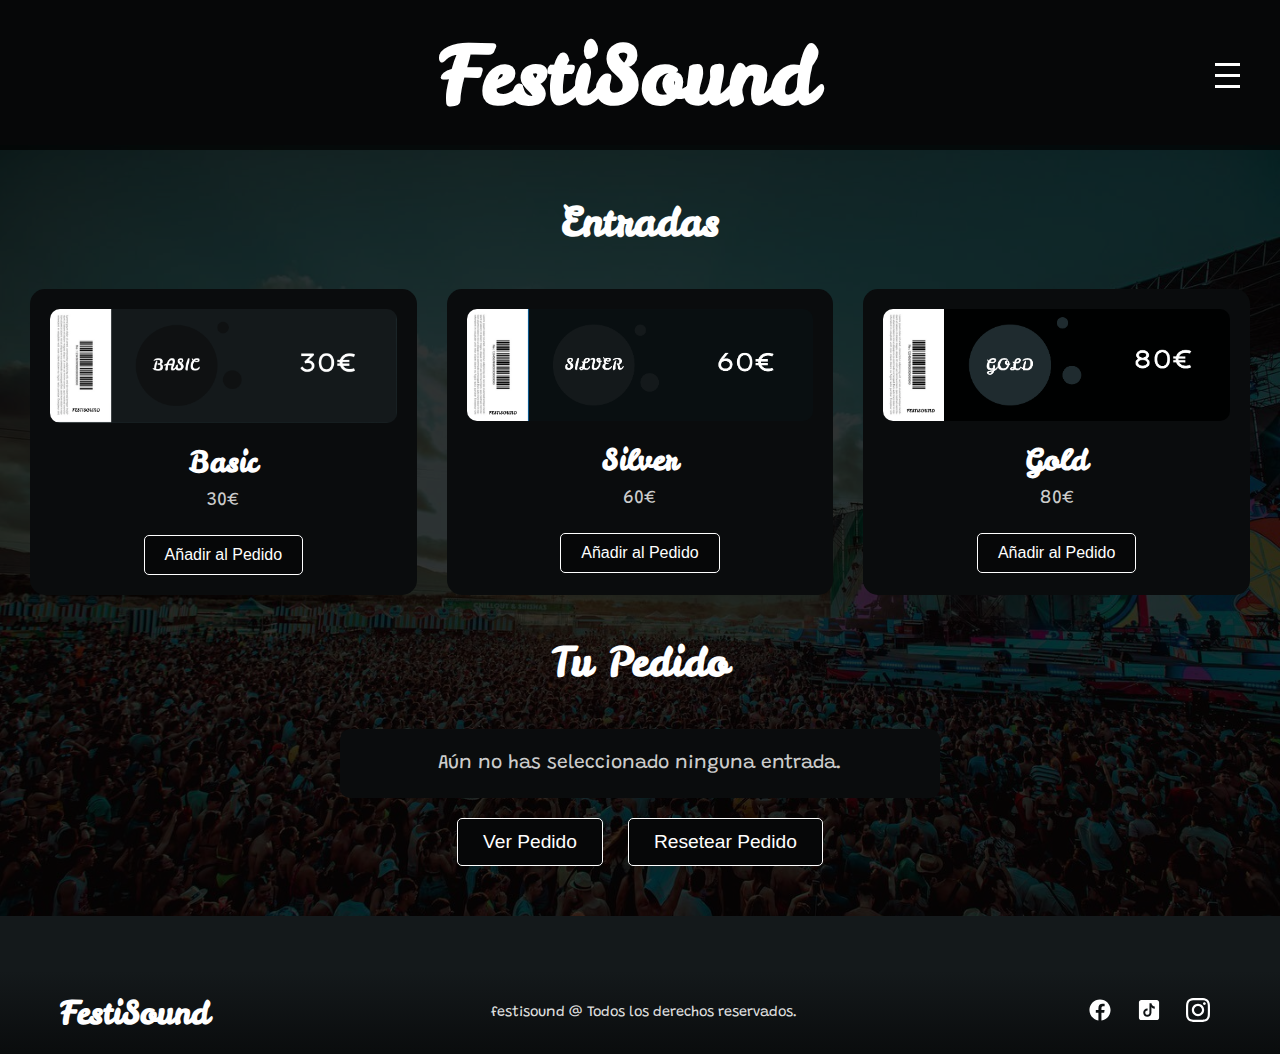
==== shopping.html @ 94476633 "finalizacion web" ====
<!DOCTYPE html>
<html lang="es">
<head>
    <meta charset="UTF-8">
    <meta name="viewport" content="width=device-width, initial-scale=1.0">
    <title>Compra de Entradas - Festisound Córdoba</title>
    <link rel="stylesheet" href="styles.css">
</head>
<body>
    <div class="container">
        <header>
            <nav>
                <div class="logo">
                    <h1>FestiSound</h1>
                </div>
                <div class="menu-toggle" id="mobile-menu">
                    <span class="bar"></span>
                    <span class="bar"></span>
                    <span class="bar"></span>
                </div>
                <ul class="nav-menu">
                    <li><a href="index.html">INICIO</a></li>
                    <li><a href="#artistas">ARTISTAS</a></li>
                    <li><a href="#info">INFORMACIÓN</a></li>
                    <li><a href="shopping.html">ENTRADAS</a></li>
                </ul>
            </nav>
        </header>

        <main style="margin-top: 200px;"> 
          <section class="tickets-order-section">
            <h2>Entradas</h2>
            <div class="ticket-container">
                <div class="ticket">
                    <img src="assets/1.png" alt="Basic Ticket" class="ticket-image">
                    <div class="ticket-info">
                        <h3>Basic</h3>
                        <p>30€</p>
                    </div>
                    <button class="add-to-order" data-ticket="Basic" data-price="30">Añadir al Pedido</button>
                </div>
                <div class="ticket">
                    <img src="assets/2.png" alt="Silver Ticket" class="ticket-image">
                    <div class="ticket-info">
                        <h3>Silver</h3>
                        <p>60€</p>
                    </div>
                    <button class="add-to-order" data-ticket="Silver" data-price="60">Añadir al Pedido</button>
                </div>
                <div class="ticket">
                    <img src="assets/3.png" alt="Gold Ticket" class="ticket-image">
                    <div class="ticket-info">
                        <h3>Gold</h3>
                        <p>80€</p>
                    </div>
                    <button class="add-to-order" data-ticket="Gold" data-price="80">Añadir al Pedido</button>
                </div>
            </div>
        
            <h2>Tu Pedido</h2>
            <div id="order-summary">
                <p>Aún no has seleccionado ninguna entrada.</p>
            </div>
            <div class="order-buttons">
                <button id="view-order" class="btn">Ver Pedido</button>
                <button id="reset-order" class="btn">Resetear Pedido</button>
            </div>
        </section>
        
        
      
        </main>
    </div>

    <footer class="footer">
        <div class="footer-content">
            <div class="footer-logo">
                <h2>FestiSound</h2>
            </div>
            <div class="footer-info">
                <p>festisound @ Todos los derechos reservados.</p>
            </div>
            <div class="footer-social">
                <a href="#"><img src="/assets/facebook.svg" alt="Facebook"></a>
                <a href="#"><img src="/assets/tiktok.svg" alt="TikTok"></a>
                <a href="#"><img src="/assets/instagram.svg" alt="Instagram"></a>
            </div>
        </div>
    </footer>

    <script src="script.js"></script>
    <script>

    </script>
</body>
</html>
---- styles.css ----
@import url('https://fonts.googleapis.com/css2?family=Leckerli+One&display=swap');
@import url('https://fonts.googleapis.com/css2?family=Dosis:wght@200..800&family=Grandstander:ital,wght@0,100..900;1,100..900&display=swap');

* {
  margin: 0;
  padding: 0;
  box-sizing: border-box;
}

body {
  font-family: 'Grandstander', sans-serif;
  background-color: #111;
  color: #fff;
  display: flex;
  flex-direction: column;
  height: 100%;
}

header {
  display: flex;
  justify-content: center;
  position: absolute;
  height: 150px;
  width: 100%;
  top: 0;
  left: 0;
  z-index: 100;
  background-color: rgba(0, 0, 0, 0.7);
  padding: 10px 0;
}

nav {
  display: flex;
  justify-content: space-between;
  align-items: center;
  width: 100%;
  padding: 0 40px;
  position: relative;
}

.logo {
  flex: 1;
  display: flex;
  justify-content: center;
}

.logo h1 {
  font-family: 'Leckerli One', sans-serif;
  font-size: 5rem;
  color: #fff;
}


.logo span {
  font-size: 1.2rem;
  color: #ddd;
  letter-spacing: 2px;
  text-transform: uppercase;
}

@media (max-width: 768px) {
  .logo h1 {
    font-size: 2rem;
  }
}

.menu-toggle {
  display: flex;
  flex-direction: column;
  cursor: pointer;
}

.menu-toggle .bar {
  height: 3px;
  width: 25px;
  background-color: #fff;
  margin: 4px 0;
}

.nav-menu {
  display: none;
  flex-direction: column;
  list-style: none;
  width: 100%;
  background-color: rgba(0, 0, 0, 0.8);
  position: absolute;
  top: 140px;
  left: 0;
  padding: 20px 0;
}

@media (max-width: 768px) {
  .nav-menu {
    display: none;
    flex-direction: column;
    list-style: none;
    width: 100%;
    background-color: rgba(0, 0, 0, 0.8);
    position: absolute;
    top: 140px;
    left: 0;
    padding: 20px 0;
  }
}

.nav-menu.active {
  display: flex;
}

.nav-menu li {
  text-align: center;
  font-family: 'Grandstander';
  margin: 15px 0;
}

.nav-menu a {
  text-decoration: none;
  color: #fff;
  font-size: 1.2rem;
  transition: color 0.3s;
  position: relative;
}

.nav-menu a:hover {
  color: #40e783;
}

.nav-menu a::after {
  position: absolute;
  content: "";
  background-color: #40e783;
  height: 3px;
  width: 100%;
  bottom: -5px;
  left: 0;
  scale: 0;
  transform-origin: left;
  transition: all 0.4s;
  -webkit-transition: all 0.4s;
  -moz-transition: all 0.4s;
  -ms-transition: all 0.4s;
  -o-transition: all 0.4s;
}

.nav-menu a:hover::after {
  scale: 1;
}

.hero {
  height: 80vh;
  background-image: url('assets/image.jpg');
  background-size: cover;
  background-position: center;
  display: flex;
  justify-content: center;
  align-items: center;
  position: relative;
}

.hero::before {
  content: '';
  position: absolute;
  top: 0;
  left: 0;
  width: 100%;
  height: 100%;
  background: rgba(0, 0, 0, 0.5);
}

.hero-content {
  text-align: center;
  z-index: 1;
  margin-bottom: 20px;
  display: flex;
  flex-direction: column;
  align-items: center;
}

.hero-title {
    font-family: 'Leckerli One', sans-serif;
    font-size: 10rem;
    color: #fff;
    margin-bottom: 20px;
}

.hero-title img {
  width: 100%;
}

@media (max-width:768px) {
  .hero-title img {
    display: none;
  }
}

.hero-logo {
    max-width: 100%;
    height: auto;
    margin-bottom: 20px;
}

.cta-btn {
  background-color: #13181a;
  border-radius: 45px;
  padding: 15px 30px;
  border: none;
  color: #fff;
  font-size: 1.2rem;
  cursor: pointer;
  transition: background-color 0.5s;
}

.cta-btn:hover {
  background-color: #182e2e;
}

h1 {
  font-family: 'Leckerli One';
  text-align: center;
  padding: 50px;
}

.artists-section {
  text-align: center;
  padding: 40px 20px;
  background-color: #0a0c0d;
  color: #fff;
}

.artists-section h2 {
  font-family: 'Leckerli One', cursive;
  font-size: 4rem;
  margin-bottom: 20px;
}

.artists-container {
  display: grid;
  grid-template-columns: repeat(auto-fit, minmax(200px, 1fr));
  padding: 50px;
}

.artist-card {
  background-color: #1a1a1a;
  border-radius: 10px;
  overflow: hidden;
  width: 100%;
  text-align: center;
  transition: transform 0.3s ease;
  max-width: 350px;
  margin: 0 auto;
}

.artist-card:hover {
  transform: translateY(-5px);
}

.artist-card img {
  width: 100%;
  height: auto;
  border-radius: 5px;
}

.artist-card h3 {
  font-family: 'Leckerli One', cursive;
  font-size: 1.8rem;
  margin-top: 8px;
  color: #fff;
  padding-bottom: 15px;
}

.artists-subtitle {
  font-family: 'Grandstander', cursive;
  font-size: 1.3rem;
  color: #ccc;
  margin-top: 15px;
  padding: 30px;
}

@media (max-width: 768px) {
  .artists-section h2 {
    font-size: 1.8rem;
  }

  .artist-card h3 {
    font-size: 1.6rem;
  }

  .artist-card {
    max-width: 80%;
    margin-top: 20px;
    margin-bottom: 20px;
  }
}

.info-section {
  padding: 100px;
  background-color: #14191b;
  color: #fff;
}

.info-container {
  display: flex;
  justify-content: space-between;
  align-items: center;
  max-width: 1200px;
  margin: 0 auto;
  gap: 20px;
}

.info-image img {
  width: 100%;
  height: auto;
  border-radius: 10px;
  max-width: 500px;
}

.info-content {
  max-width: 600px;
}

.info-content h2 {
  font-family: 'Leckerli One', cursive;
  font-size: 2.5rem;
  margin-bottom: 20px;
}

.info-content p {
  font-family: sans-serif;
  font-size: 1rem;
  line-height: 1.6;
  color: #ccc;
}

@media (max-width: 768px) {
  .info-container {
    flex-direction: column;
    text-align: center;
  }

  .info-image {
    margin-bottom: 20px;
  }

  .info-content h2 {
    font-size: 2rem;
  }

  .info-content p {
    font-size: 0.9rem;
  }
}

.footer {
  background: linear-gradient(to top, #0a0c0d, #14191b);
  padding: 20px 0;
  text-align: center;
}

.footer-content {
  display: flex;
  justify-content: space-between;
  align-items: center;
  max-width: 1200px;
  margin: 0 auto;
  padding: 0 20px;
}

.footer-logo h2 {
  font-family: 'Leckerli One', cursive;
  color: #fff;
  font-size: 2rem;
}

.footer-info p {
  color: #ddd;
  font-size: 0.9rem;
}

.footer-social a {
  margin: 0 10px;
}

.footer-social img {
  width: 24px;
  height: 24px;
  transition: transform 0.3s ease;
}

.footer-social img:hover {
  transform: scale(1.5);
}

img {
  color: #fff;
}

@media (max-width: 768px) {
  .footer-content {
      flex-direction: column;
  }
  
  .footer-logo,
  .footer-info,
  .footer-social {
      margin-bottom: 10px;
  }
}

html, body {
    height: 100%;
}

body {
    display: flex;
    flex-direction: column;
}

.container {
    flex: 1;
    background-color: #14191b;
}

.tickets-order-section {
  text-align: center;
  padding: 50px 30px;
  background-image: url('assets/image.jpg');
  background-size: cover;
  background-position: center;
  background-blend-mode: overlay;
  background-color: rgba(0, 0, 0, 0.8);
  color: #fff;
  position: relative;
  top: -55px; /* Mover la sección hacia arriba */
}

.tickets-order-section h2 {
  font-family: 'Leckerli One', cursive;
  font-size: 2.5rem;
  margin-bottom: 40px;
}

.ticket-container {
  display: grid;
  grid-template-columns: repeat(auto-fit, minmax(250px, 1fr));
  gap: 30px;
  margin-bottom: 40px;
}

.ticket {
  background-color: #0a0c0d;
  border-radius: 15px;
  text-align: center;
  padding: 20px;
  transition: transform 0.3s ease;
}

.ticket:hover {
  transform: translateY(-10px);
}

.ticket-image {
  width: 100%;
  border-radius: 10px;
  margin-bottom: 15px;
}

.ticket-info h3 {
  font-family: 'Leckerli One', cursive;
  font-size: 1.8rem;
  color: #fff;
}

.ticket-info p {
  font-size: 1.2rem;
  color: #ccc;
  margin: 10px 0;
}

.add-to-order {
  padding: 10px 20px;
  background-color: #060708;
  color: #fff;
  border: 1px solid white;
  border-radius: 5px;
  font-size: 1rem;
  cursor: pointer;
  margin-top: 15px;
  transition: background-color 0.3s ease;
}

.add-to-order:hover {
  background-color: #252c30;
}

#order-summary {
  font-size: 1.2rem;
  background-color: #0a0c0d;
  padding: 25px;
  border-radius: 10px;
  margin-bottom: 30px;
  max-width: 600px;
  margin: 0 auto;
  color: #ccc;
}

.order-buttons {
  display: flex;
  justify-content: center;
  gap: 25px;
  margin-top: 20px;
}

.btn {
  padding: 12px 25px;
  background-color: #060708;
  color: #fff;
  border: 1px solid white;
  border-radius: 5px;
  font-size: 1.2rem;
  cursor: pointer;
  transition: background-color 0.3s ease;
}

.btn:hover {
  background-color: #252c30;
}

@media (max-width: 768px) {
  .tickets-order-section h2 {
      font-size: 2rem;
  }

  .ticket-info h3 {
      font-size: 1.5rem;
  }

  .ticket-container {
      grid-template-columns: repeat(auto-fit, minmax(200px, 1fr));
  }

  #order-summary {
      font-size: 1rem;
      padding: 15px;
  }

  .btn {
      font-size: 1rem;
      padding: 8px 15px;
  }

  .order-buttons {
      gap: 15px;
  }
}
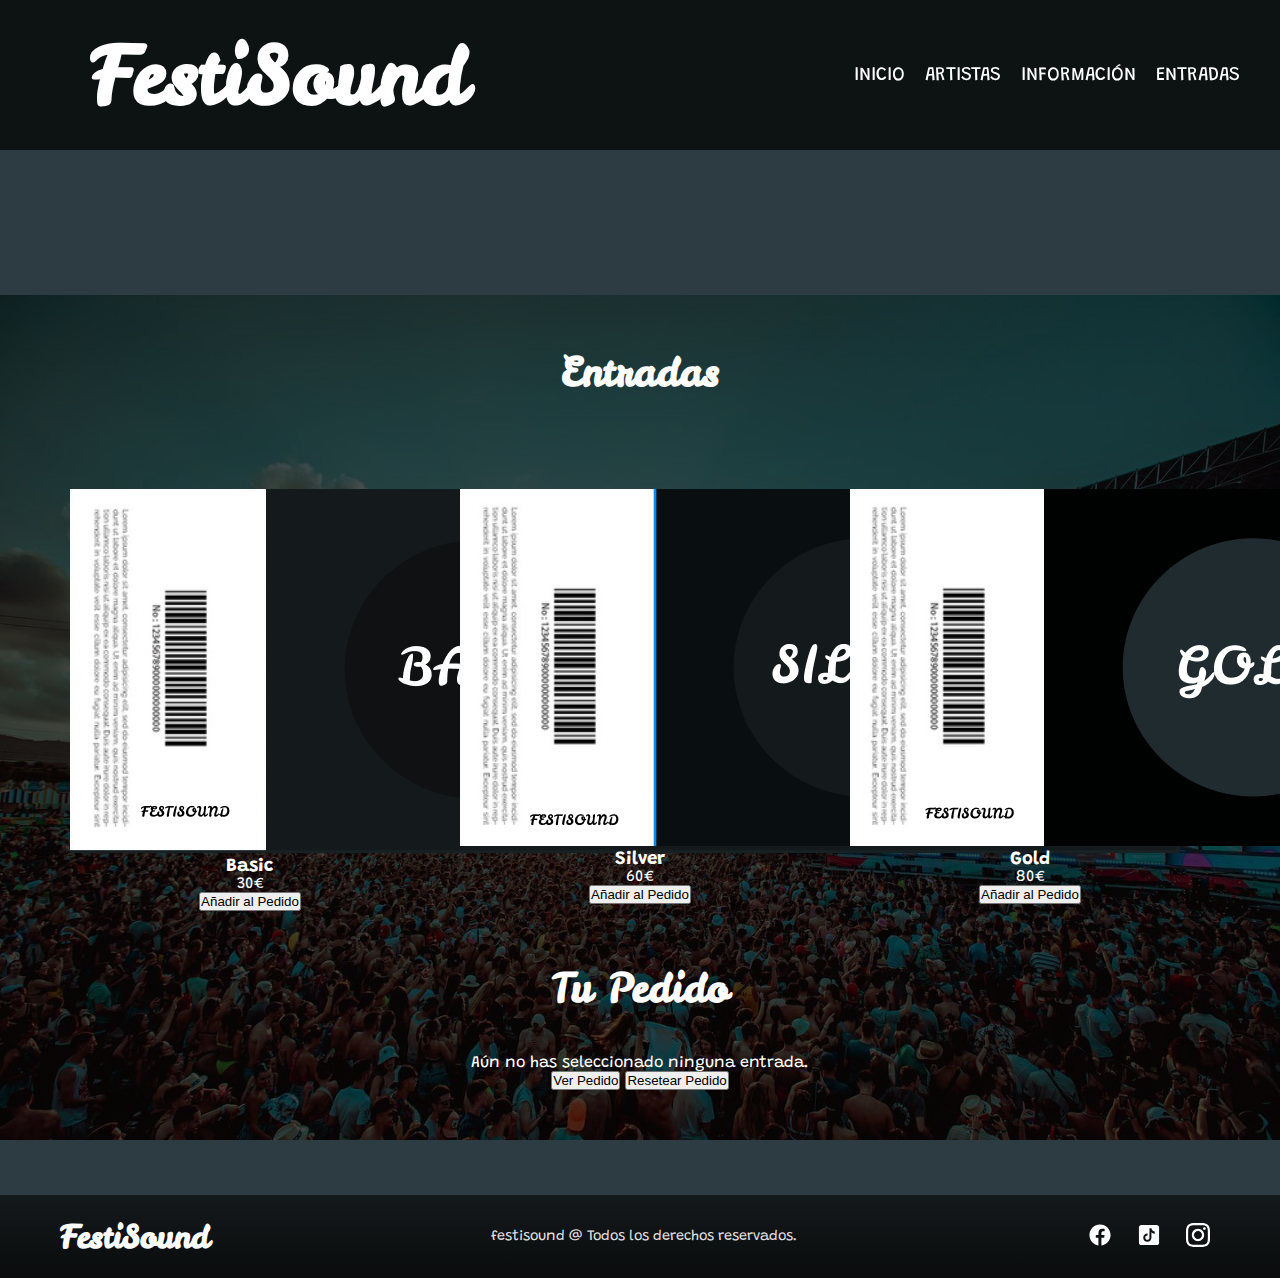
==== commit bb73f7ba: "mejoras realizadas" ====
--- a/shopping.html
+++ b/shopping.html
@@ -20,15 +20,15 @@
                 </div>
                 <ul class="nav-menu">
                     <li><a href="index.html">INICIO</a></li>
-                    <li><a href="#artistas">ARTISTAS</a></li>
-                    <li><a href="#info">INFORMACIÓN</a></li>
+                    <li><a href="index.html#artistas">ARTISTAS</a></li>
+                    <li><a href="index.html#info">INFORMACIÓN</a></li>
                     <li><a href="shopping.html">ENTRADAS</a></li>
                 </ul>
             </nav>
         </header>
 
         <main style="margin-top: 200px;"> 
-          <section class="tickets-order-section">
+            <section class="tickets-order-section">
             <h2>Entradas</h2>
             <div class="ticket-container">
                 <div class="ticket">
@@ -67,8 +67,6 @@
             </div>
         </section>
         
-        
-      
         </main>
     </div>
 
--- a/styles.css
+++ b/styles.css
@@ -1,5 +1,22 @@
 @import url('https://fonts.googleapis.com/css2?family=Leckerli+One&display=swap');
 @import url('https://fonts.googleapis.com/css2?family=Dosis:wght@200..800&family=Grandstander:ital,wght@0,100..900;1,100..900&display=swap');
+
+:root {
+  --background-color: #2c3c42;
+  --primary-color: #fff;
+  --secondary-color: #ddd;
+  --accent-color: #40e783;
+  --overlay-color: rgba(0, 0, 0, 0.7);
+  --card-background: #1a1a1a;
+  --header-height: 150px;
+  --font-family-main: 'Grandstander', sans-serif;
+  --font-family-heading: 'Leckerli One', cursive;
+  --font-size-title: 5rem;
+  --font-size-subtitle: 1.2rem;
+  --font-size-body: 1rem;
+  --padding-section: 50px;
+  --padding-container: 20px;
+}
 
 * {
   margin: 0;
@@ -7,27 +24,30 @@
   box-sizing: border-box;
 }
 
-body {
-  font-family: 'Grandstander', sans-serif;
-  background-color: #111;
-  color: #fff;
-  display: flex;
-  flex-direction: column;
-  height: 100%;
-}
-
 header {
   display: flex;
   justify-content: center;
-  position: absolute;
-  height: 150px;
+  position: fixed; /* Cambiado a fixed para que siga el scroll */
+  height: var(--header-height);
   width: 100%;
   top: 0;
   left: 0;
   z-index: 100;
-  background-color: rgba(0, 0, 0, 0.7);
+  background-color: var(--overlay-color);
   padding: 10px 0;
 }
+
+/* Ajusta el espacio del contenido principal para evitar que el header cubra el contenido */
+body {
+  padding-top: var(--header-height); /* Empuja el contenido hacia abajo */
+  font-family: var(--font-family-main);
+  background-color: var(--background-color);
+  color: var(--primary-color);
+  display: flex;
+  flex-direction: column;
+  height: 100%;
+}
+
 
 nav {
   display: flex;
@@ -39,57 +59,61 @@
 }
 
 .logo {
-  flex: 1;
+  /* flex: 1; */
   display: flex;
   justify-content: center;
 }
 
 .logo h1 {
-  font-family: 'Leckerli One', sans-serif;
-  font-size: 5rem;
-  color: #fff;
-}
-
+  font-family: var(--font-family-heading);
+  font-size: var(--font-size-title);
+  color: var(--primary-color);
+}
 
 .logo span {
-  font-size: 1.2rem;
-  color: #ddd;
+  font-size: var(--font-size-subtitle);
+  color: var(--secondary-color);
   letter-spacing: 2px;
   text-transform: uppercase;
 }
 
-@media (max-width: 768px) {
-  .logo h1 {
-    font-size: 2rem;
-  }
-}
-
 .menu-toggle {
   display: flex;
   flex-direction: column;
   cursor: pointer;
 }
 
-.menu-toggle .bar {
-  height: 3px;
-  width: 25px;
-  background-color: #fff;
-  margin: 4px 0;
-}
+
 
 .nav-menu {
-  display: none;
-  flex-direction: column;
   list-style: none;
-  width: 100%;
-  background-color: rgba(0, 0, 0, 0.8);
-  position: absolute;
-  top: 140px;
-  left: 0;
-  padding: 20px 0;
-}
-
-@media (max-width: 768px) {
+  display: flex;
+  gap: 20px;
+}
+
+@media (max-width:1024px) {
+  .logo h1 {
+    font-family: var(--font-family-heading);
+    font-size: 50px;
+    color: var(--primary-color);
+  }
+}
+
+@media (max-width:768px) {
+
+  .logo h1 {
+    font-family: var(--font-family-heading);
+    font-size: 40px;
+    color: var(--primary-color);
+  }
+
+  .menu-toggle .bar {
+    height: 3px;
+    width: 25px;
+    background-color: var(--primary-color);
+    margin: 4px 0;
+  }
+
   .nav-menu {
     display: none;
     flex-direction: column;
@@ -97,9 +121,10 @@
     width: 100%;
     background-color: rgba(0, 0, 0, 0.8);
     position: absolute;
-    top: 140px;
+    top: 108%;
     left: 0;
     padding: 20px 0;
+    z-index: 99;
   }
 }
 
@@ -109,26 +134,26 @@
 
 .nav-menu li {
   text-align: center;
-  font-family: 'Grandstander';
+  font-family: var(--font-family-main);
   margin: 15px 0;
 }
 
 .nav-menu a {
   text-decoration: none;
-  color: #fff;
-  font-size: 1.2rem;
+  color: var(--primary-color);
+  font-size: var(--font-size-subtitle);
   transition: color 0.3s;
   position: relative;
 }
 
 .nav-menu a:hover {
-  color: #40e783;
+  color: var(--accent-color);
 }
 
 .nav-menu a::after {
   position: absolute;
   content: "";
-  background-color: #40e783;
+  background-color: var(--accent-color);
   height: 3px;
   width: 100%;
   bottom: -5px;
@@ -136,10 +161,6 @@
   scale: 0;
   transform-origin: left;
   transition: all 0.4s;
-  -webkit-transition: all 0.4s;
-  -moz-transition: all 0.4s;
-  -ms-transition: all 0.4s;
-  -o-transition: all 0.4s;
 }
 
 .nav-menu a:hover::after {
@@ -147,7 +168,7 @@
 }
 
 .hero {
-  height: 80vh;
+  height: 110vh;
   background-image: url('assets/image.jpg');
   background-size: cover;
   background-position: center;
@@ -177,58 +198,51 @@
 }
 
 .hero-title {
-    font-family: 'Leckerli One', sans-serif;
-    font-size: 10rem;
-    color: #fff;
-    margin-bottom: 20px;
-}
-
-.hero-title img {
-  width: 100%;
-}
-
-@media (max-width:768px) {
-  .hero-title img {
-    display: none;
-  }
+  font-family: var(--font-family-heading);
+  font-size: 10rem;
+  color: var(--primary-color);
+  margin-bottom: 20px;
 }
 
 .hero-logo {
-    max-width: 100%;
-    height: auto;
-    margin-bottom: 20px;
-}
-
-.cta-btn {
+  max-width: 100%;
+  height: auto;
+  margin-bottom: 20px;
+}
+
+.entradas-btn {
   background-color: #13181a;
+  font-family: 'Segoe UI', sans-serif;
+  text-decoration: none;
   border-radius: 45px;
   padding: 15px 30px;
+  margin-bottom: 100px;
   border: none;
-  color: #fff;
-  font-size: 1.2rem;
+  color: var(--primary-color);
+  font-size: var(--font-size-subtitle);
   cursor: pointer;
   transition: background-color 0.5s;
 }
 
-.cta-btn:hover {
+.entradas-btn:hover {
   background-color: #182e2e;
 }
 
 h1 {
-  font-family: 'Leckerli One';
+  font-family: var(--font-family-heading);
   text-align: center;
   padding: 50px;
 }
 
 .artists-section {
   text-align: center;
-  padding: 40px 20px;
+  padding: var(--padding-section) var(--padding-container);
   background-color: #0a0c0d;
-  color: #fff;
+  color: var(--primary-color);
 }
 
 .artists-section h2 {
-  font-family: 'Leckerli One', cursive;
+  font-family: var(--font-family-heading);
   font-size: 4rem;
   margin-bottom: 20px;
 }
@@ -236,11 +250,11 @@
 .artists-container {
   display: grid;
   grid-template-columns: repeat(auto-fit, minmax(200px, 1fr));
-  padding: 50px;
+  padding: var(--padding-section);
 }
 
 .artist-card {
-  background-color: #1a1a1a;
+  background-color: var(--card-background);
   border-radius: 10px;
   overflow: hidden;
   width: 100%;
@@ -261,41 +275,25 @@
 }
 
 .artist-card h3 {
-  font-family: 'Leckerli One', cursive;
+  font-family: var(--font-family-heading);
   font-size: 1.8rem;
   margin-top: 8px;
-  color: #fff;
+  color: var(--primary-color);
   padding-bottom: 15px;
 }
 
 .artists-subtitle {
-  font-family: 'Grandstander', cursive;
+  font-family: 'Segoe UI', sans-serif;
   font-size: 1.3rem;
   color: #ccc;
   margin-top: 15px;
   padding: 30px;
 }
 
-@media (max-width: 768px) {
-  .artists-section h2 {
-    font-size: 1.8rem;
-  }
-
-  .artist-card h3 {
-    font-size: 1.6rem;
-  }
-
-  .artist-card {
-    max-width: 80%;
-    margin-top: 20px;
-    margin-bottom: 20px;
-  }
-}
-
 .info-section {
-  padding: 100px;
+  padding: var(--padding-section);
   background-color: #14191b;
-  color: #fff;
+  color: var(--primary-color);
 }
 
 .info-container {
@@ -319,35 +317,16 @@
 }
 
 .info-content h2 {
-  font-family: 'Leckerli One', cursive;
+  font-family: var(--font-family-heading);
   font-size: 2.5rem;
   margin-bottom: 20px;
 }
 
 .info-content p {
-  font-family: sans-serif;
-  font-size: 1rem;
+  font-family: var(--font-family-main);
+  font-size: var(--font-size-body);
   line-height: 1.6;
   color: #ccc;
-}
-
-@media (max-width: 768px) {
-  .info-container {
-    flex-direction: column;
-    text-align: center;
-  }
-
-  .info-image {
-    margin-bottom: 20px;
-  }
-
-  .info-content h2 {
-    font-size: 2rem;
-  }
-
-  .info-content p {
-    font-size: 0.9rem;
-  }
 }
 
 .footer {
@@ -362,12 +341,12 @@
   align-items: center;
   max-width: 1200px;
   margin: 0 auto;
-  padding: 0 20px;
+  padding: 0 var(--padding-container);
 }
 
 .footer-logo h2 {
-  font-family: 'Leckerli One', cursive;
-  color: #fff;
+  font-family: var(--font-family-heading);
+  color: var(--primary-color);
   font-size: 2rem;
 }
 
@@ -390,51 +369,21 @@
   transform: scale(1.5);
 }
 
-img {
-  color: #fff;
-}
-
-@media (max-width: 768px) {
-  .footer-content {
-      flex-direction: column;
-  }
-  
-  .footer-logo,
-  .footer-info,
-  .footer-social {
-      margin-bottom: 10px;
-  }
-}
-
-html, body {
-    height: 100%;
-}
-
-body {
-    display: flex;
-    flex-direction: column;
-}
-
-.container {
-    flex: 1;
-    background-color: #14191b;
-}
-
 .tickets-order-section {
   text-align: center;
-  padding: 50px 30px;
+  padding: var(--padding-section) var(--padding-container);
   background-image: url('assets/image.jpg');
   background-size: cover;
   background-position: center;
   background-blend-mode: overlay;
-  background-color: rgba(0, 0, 0, 0.8);
-  color: #fff;
+  background-color: var(--overlay-color);
+  color: var(--primary-color);
   position: relative;
-  top: -55px; /* Mover la sección hacia arriba */
+  top: -55px;
 }
 
 .tickets-order-section h2 {
-  font-family: 'Leckerli One', cursive;
+  font-family: var(--font-family-heading);
   font-size: 2.5rem;
   margin-bottom: 40px;
 }
@@ -443,112 +392,5 @@
   display: grid;
   grid-template-columns: repeat(auto-fit, minmax(250px, 1fr));
   gap: 30px;
-  margin-bottom: 40px;
-}
-
-.ticket {
-  background-color: #0a0c0d;
-  border-radius: 15px;
-  text-align: center;
-  padding: 20px;
-  transition: transform 0.3s ease;
-}
-
-.ticket:hover {
-  transform: translateY(-10px);
-}
-
-.ticket-image {
-  width: 100%;
-  border-radius: 10px;
-  margin-bottom: 15px;
-}
-
-.ticket-info h3 {
-  font-family: 'Leckerli One', cursive;
-  font-size: 1.8rem;
-  color: #fff;
-}
-
-.ticket-info p {
-  font-size: 1.2rem;
-  color: #ccc;
-  margin: 10px 0;
-}
-
-.add-to-order {
-  padding: 10px 20px;
-  background-color: #060708;
-  color: #fff;
-  border: 1px solid white;
-  border-radius: 5px;
-  font-size: 1rem;
-  cursor: pointer;
-  margin-top: 15px;
-  transition: background-color 0.3s ease;
-}
-
-.add-to-order:hover {
-  background-color: #252c30;
-}
-
-#order-summary {
-  font-size: 1.2rem;
-  background-color: #0a0c0d;
-  padding: 25px;
-  border-radius: 10px;
-  margin-bottom: 30px;
-  max-width: 600px;
-  margin: 0 auto;
-  color: #ccc;
-}
-
-.order-buttons {
-  display: flex;
-  justify-content: center;
-  gap: 25px;
-  margin-top: 20px;
-}
-
-.btn {
-  padding: 12px 25px;
-  background-color: #060708;
-  color: #fff;
-  border: 1px solid white;
-  border-radius: 5px;
-  font-size: 1.2rem;
-  cursor: pointer;
-  transition: background-color 0.3s ease;
-}
-
-.btn:hover {
-  background-color: #252c30;
-}
-
-@media (max-width: 768px) {
-  .tickets-order-section h2 {
-      font-size: 2rem;
-  }
-
-  .ticket-info h3 {
-      font-size: 1.5rem;
-  }
-
-  .ticket-container {
-      grid-template-columns: repeat(auto-fit, minmax(200px, 1fr));
-  }
-
-  #order-summary {
-      font-size: 1rem;
-      padding: 15px;
-  }
-
-  .btn {
-      font-size: 1rem;
-      padding: 8px 15px;
-  }
-
-  .order-buttons {
-      gap: 15px;
-  }
-}
+  padding: var(--padding-section);
+}
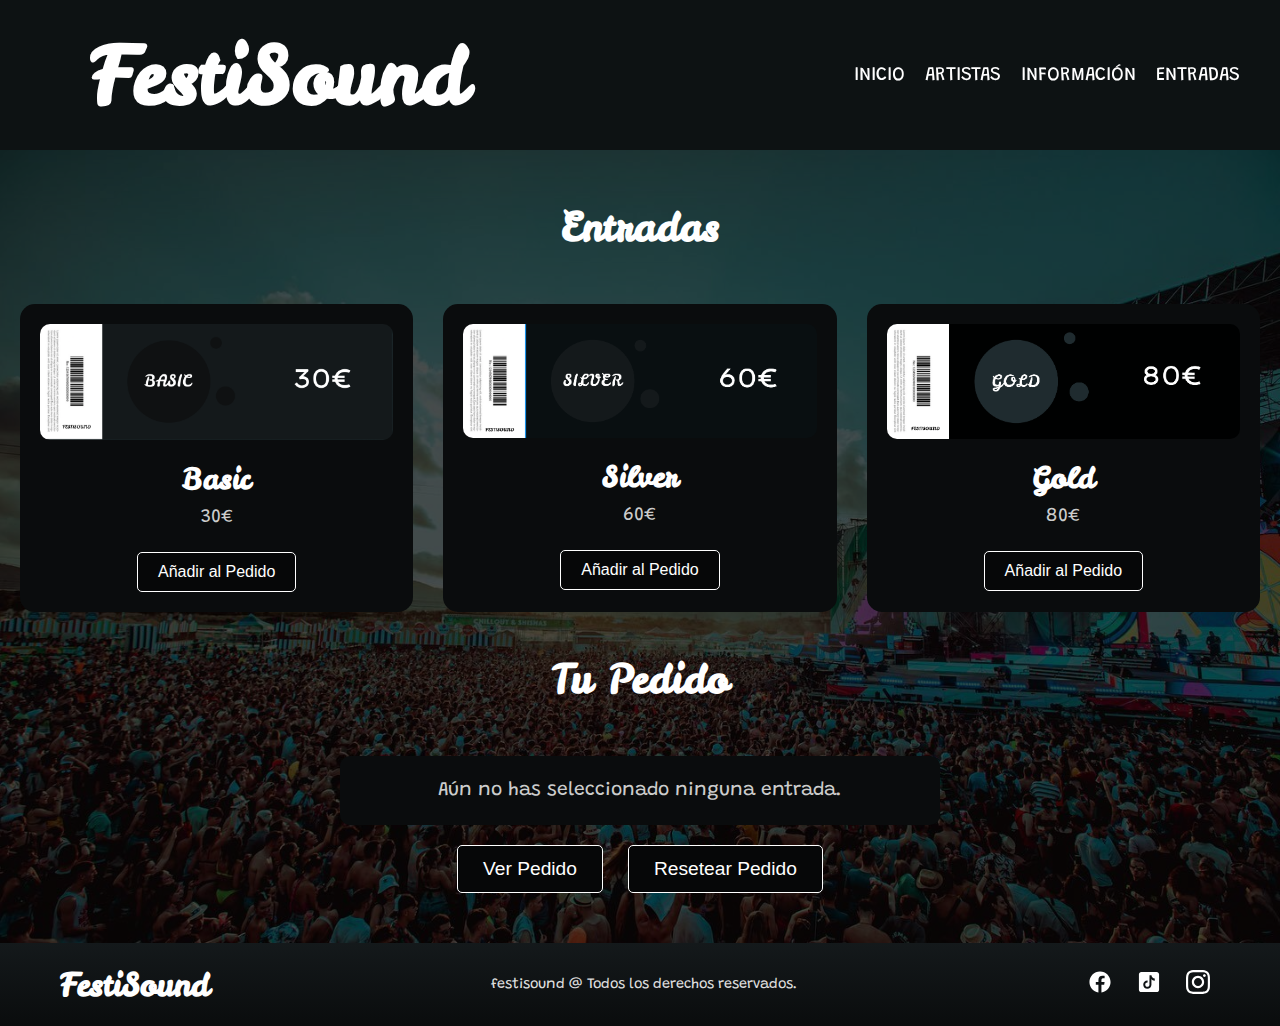
==== commit b3b6e9b6: "mejora en el estilado de shopping" ====
--- a/shopping.html
+++ b/shopping.html
@@ -27,7 +27,7 @@
             </nav>
         </header>
 
-        <main style="margin-top: 200px;"> 
+        <main> 
             <section class="tickets-order-section">
             <h2>Entradas</h2>
             <div class="ticket-container">
--- a/styles.css
+++ b/styles.css
@@ -369,28 +369,139 @@
   transform: scale(1.5);
 }
 
+.container {
+  flex: 1;
+  background-color: var(--background-color);
+}
+
 .tickets-order-section {
-  text-align: center;
-  padding: var(--padding-section) var(--padding-container);
-  background-image: url('assets/image.jpg');
-  background-size: cover;
-  background-position: center;
-  background-blend-mode: overlay;
-  background-color: var(--overlay-color);
-  color: var(--primary-color);
-  position: relative;
-  top: -55px;
+text-align: center;
+padding: var(--padding-section) var(--padding-container);
+background-image: url('assets/image.jpg');
+background-size: cover;
+background-position: center;
+background-blend-mode: overlay;
+background-color: var(--overlay-color);
+color: var(--primary-color);
+position: relative;
 }
 
 .tickets-order-section h2 {
-  font-family: var(--font-family-heading);
-  font-size: 2.5rem;
-  margin-bottom: 40px;
+font-family: var(--font-family-heading);
+font-size: 2.5rem;
+margin-bottom: var(--padding-section);
 }
 
 .ticket-container {
-  display: grid;
-  grid-template-columns: repeat(auto-fit, minmax(250px, 1fr));
-  gap: 30px;
-  padding: var(--padding-section);
-}
+display: grid;
+grid-template-columns: repeat(auto-fit, minmax(250px, 1fr));
+gap: 30px;
+margin-bottom: 40px;
+}
+
+.ticket {
+background-color: #0a0c0d;
+border-radius: 15px;
+text-align: center;
+padding: 20px;
+transition: transform 0.3s ease;
+}
+
+.ticket:hover {
+transform: translateY(-10px);
+}
+
+.ticket-image {
+width: 100%;
+border-radius: 10px;
+margin-bottom: 15px;
+}
+
+.ticket-info h3 {
+font-family: 'Leckerli One', cursive;
+font-size: 1.8rem;
+color: #fff;
+}
+
+.ticket-info p {
+font-size: 1.2rem;
+color: #ccc;
+margin: 10px 0;
+}
+
+.add-to-order {
+padding: 10px 20px;
+background-color: #060708;
+color: #fff;
+border: 1px solid white;
+border-radius: 5px;
+font-size: 1rem;
+cursor: pointer;
+margin-top: 15px;
+transition: background-color 0.3s ease;
+}
+
+.add-to-order:hover {
+background-color: #252c30;
+}
+
+#order-summary {
+font-size: 1.2rem;
+background-color: #0a0c0d;
+padding: 25px;
+border-radius: 10px;
+margin-bottom: 30px;
+max-width: 600px;
+margin: 0 auto;
+color: #ccc;
+}
+
+.order-buttons {
+display: flex;
+justify-content: center;
+gap: 25px;
+margin-top: 20px;
+}
+
+.btn {
+padding: 12px 25px;
+background-color: #060708;
+color: #fff;
+border: 1px solid white;
+border-radius: 5px;
+font-size: 1.2rem;
+cursor: pointer;
+transition: background-color 0.3s ease;
+}
+
+.btn:hover {
+background-color: #252c30;
+}
+
+@media (max-width: 768px) {
+.tickets-order-section h2 {
+    font-size: 2rem;
+}
+
+.ticket-info h3 {
+    font-size: 1.5rem;
+}
+
+.ticket-container {
+    grid-template-columns: repeat(auto-fit, minmax(200px, 1fr));
+}
+
+#order-summary {
+    font-size: 1rem;
+    padding: 15px;
+}
+
+.btn {
+    font-size: 1rem;
+    padding: 8px 15px;
+}
+
+.order-buttons {
+    gap: 15px;
+}
+}